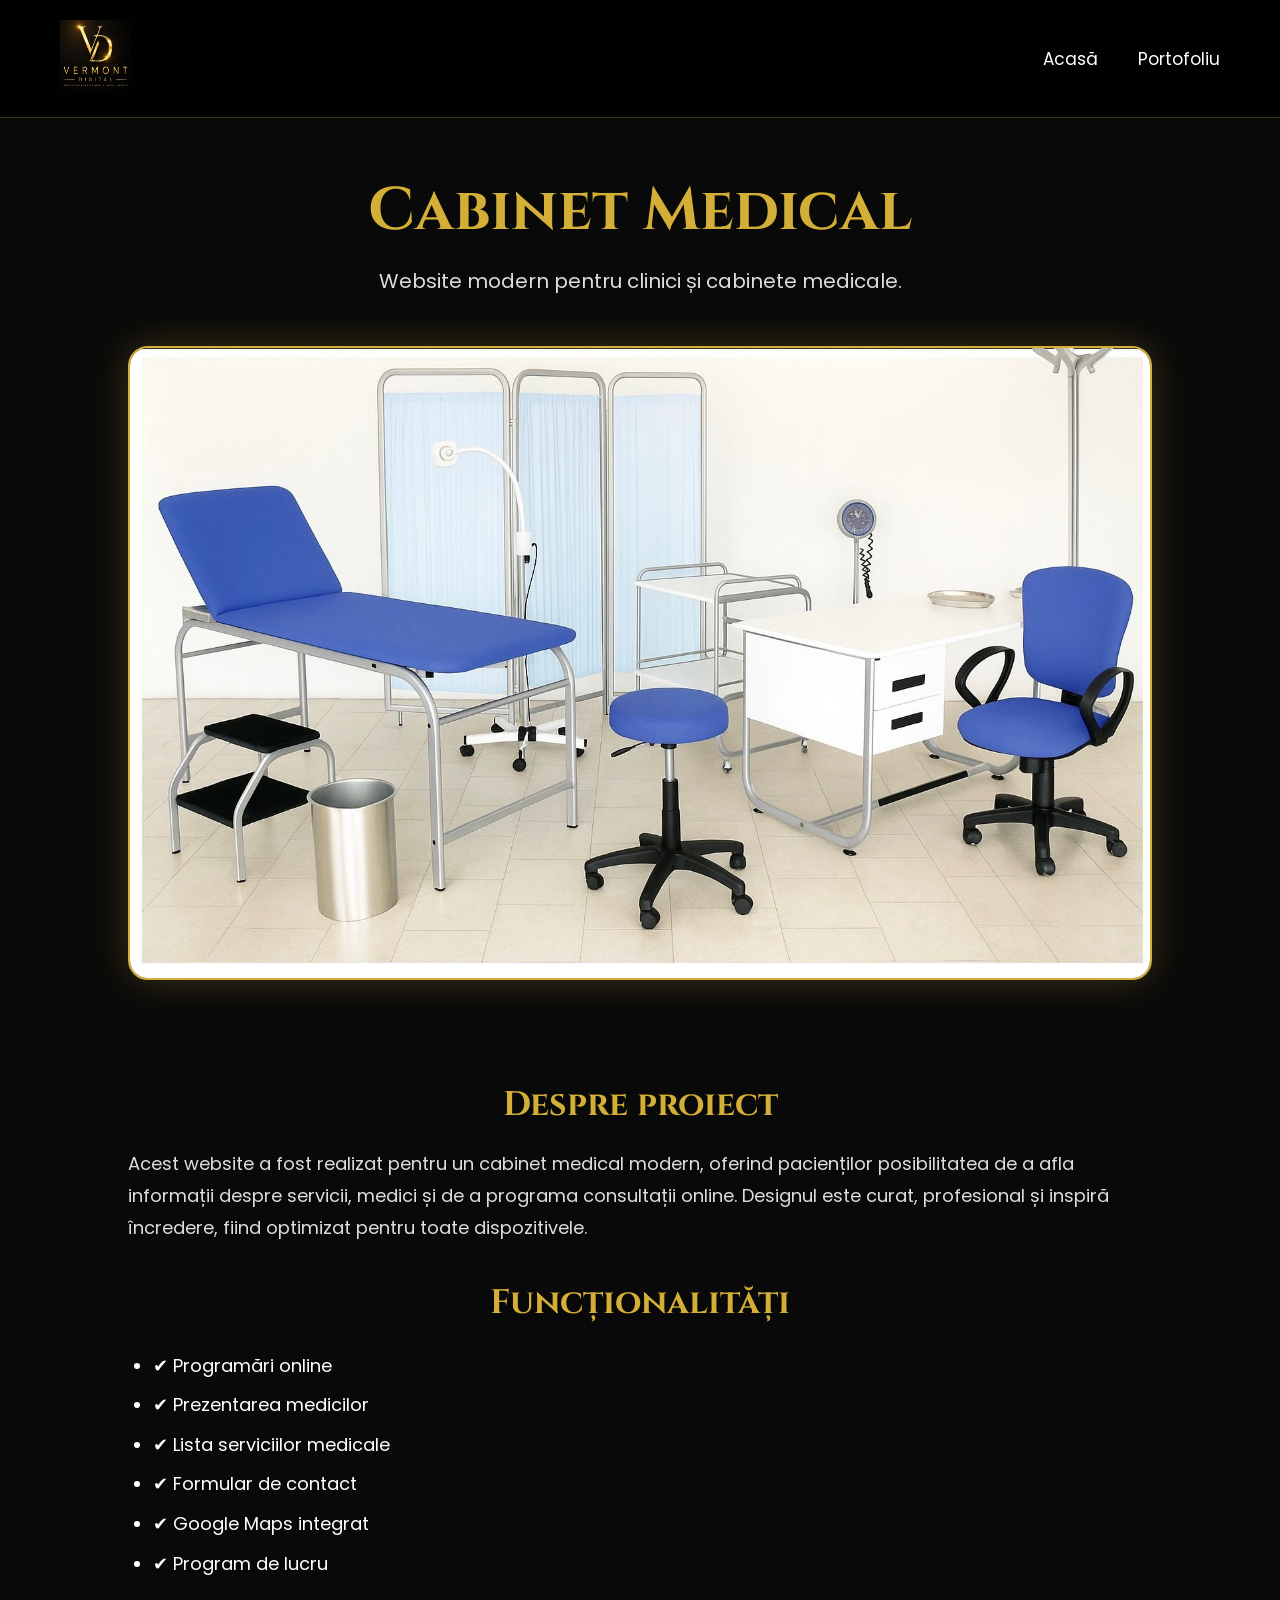
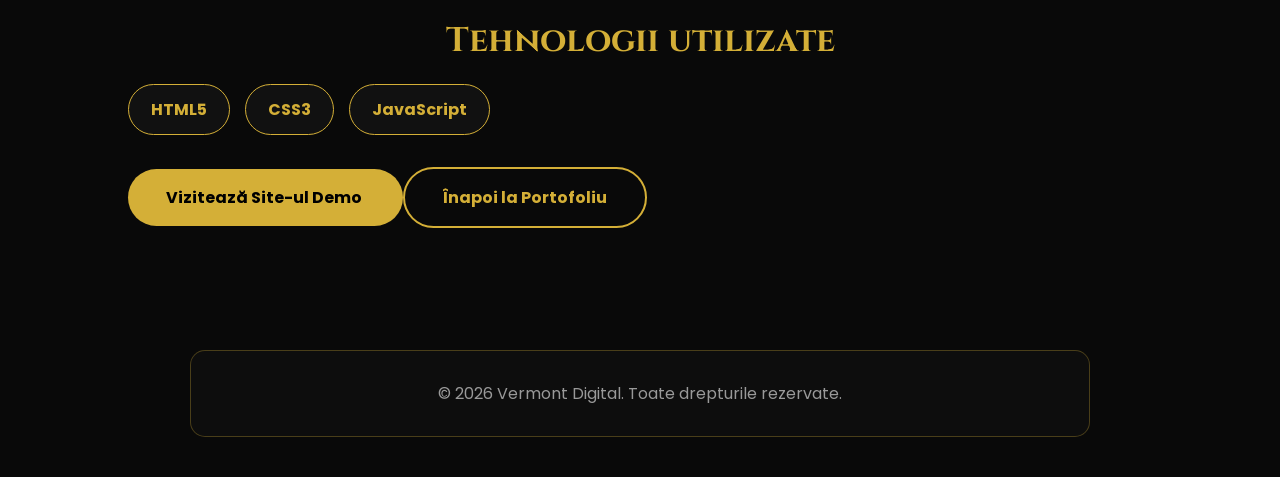
==== cabinet-medical.html @ 19df6a09 "Add files via upload" ====
<!DOCTYPE html>
<html lang="ro">

<head>

<meta charset="UTF-8">
<meta name="viewport" content="width=device-width, initial-scale=1.0">

<title>Cabinet Medical | Vermont Digital</title>

<link rel="stylesheet" href="style.css">

<link href="https://fonts.googleapis.com/css2?family=Cinzel:wght@400;700&family=Poppins:wght@300;400;600&display=swap" rel="stylesheet">

</head>

<body>

<header>

<nav>

<div class="logo">
<img src="logo.png" alt="Logo">
</div>

<ul>
<li><a href="index.html">Acasă</a></li>
<li><a href="portofoliu.html">Portofoliu</a></li>
</ul>

</nav>

</header>

<section class="project-page">

<div class="project-container">

<h1>Cabinet Medical</h1>

<p class="subtitle">
Website modern pentru clinici și cabinete medicale.
</p>

<img src="site3.png" class="project-image" alt="Cabinet Medical">

<div class="project-info">

<h2>Despre proiect</h2>

<p>

Acest website a fost realizat pentru un cabinet medical modern, oferind pacienților posibilitatea de a afla informații despre servicii, medici și de a programa consultații online.

Designul este curat, profesional și inspiră încredere, fiind optimizat pentru toate dispozitivele.

</p>

<h2>Funcționalități</h2>

<ul>

<li>✔ Programări online</li>

<li>✔ Prezentarea medicilor</li>

<li>✔ Lista serviciilor medicale</li>

<li>✔ Formular de contact</li>

<li>✔ Google Maps integrat</li>

<li>✔ Program de lucru</li>

</ul>

<h2>Tehnologii utilizate</h2>

<div class="tech">

<span>HTML5</span>

<span>CSS3</span>

<span>JavaScript</span>

</div>

<br><br>

<a href="cabinet-demo.html" class="btn">
Vizitează Site-ul Demo
</a>

<a href="portofoliu.html" class="btn2">
Înapoi la Portofoliu
</a>

</div>

</div>

</section>

<footer>

<p>© 2026 Vermont Digital. Toate drepturile rezervate.</p>

</footer>

</body>

</html>
---- style.css ----
*{
margin:0;
padding:0;
box-sizing:border-box;
scroll-behavior:smooth;
}

body{
background:#090909;
font-family:Poppins,sans-serif;
color:white;
overflow-x:hidden;
}

#particles{
position:fixed;
width:100%;
height:100%;
background:
radial-gradient(circle at top,#d4af3720 0%,transparent 40%),
radial-gradient(circle at bottom,#d4af3710 0%,transparent 45%);
z-index:-1;
}

header{
position:fixed;
width:100%;
top:0;
left:0;
background:rgba(0,0,0,.85);
backdrop-filter:blur(15px);
padding:20px 60px;
z-index:999;
border-bottom:1px solid rgba(212,175,55,.3);
}

nav{
display:flex;
justify-content:space-between;
align-items:center;
}

.logo img{
height:70px;
transition:.4s;
}

.logo img:hover{
transform:scale(1.08);
}

nav ul{
display:flex;
gap:40px;
list-style:none;
}

nav ul li a{
text-decoration:none;
color:white;
font-size:17px;
transition:.3s;
position:relative;
}

nav ul li a:hover{
color:#D4AF37;
}

nav ul li a::after{
content:'';
position:absolute;
left:0;
bottom:-8px;
width:0;
height:2px;
background:#D4AF37;
transition:.4s;
}

nav ul li a:hover::after{
width:100%;
}

#home{
height:100vh;
display:flex;
justify-content:center;
align-items:center;
text-align:center;
padding:30px;
}

.hero h1{
font-family:Cinzel;
font-size:65px;
color:#D4AF37;
margin-bottom:30px;
text-shadow:0 0 25px rgba(212,175,55,.5);
}

.hero p{
font-size:22px;
max-width:850px;
margin:auto;
line-height:1.8;
color:#ddd;
}

.buttons{
margin-top:45px;
display:flex;
justify-content:center;
gap:25px;
flex-wrap:wrap;
}

.btn,.btn2{
padding:17px 38px;
text-decoration:none;
border-radius:50px;
font-weight:bold;
transition:.4s;
}

.btn{
background:#D4AF37;
color:black;
}

.btn:hover{
transform:translateY(-5px);
box-shadow:0 0 30px gold;
}

.btn2{
border:2px solid #D4AF37;
color:#D4AF37;
}

.btn2:hover{
background:#D4AF37;
color:black;
}

section{
padding:120px 12%;
}

h2{
font-family:Cinzel;
font-size:48px;
text-align:center;
margin-bottom:50px;
color:#D4AF37;
}

#about p{
font-size:20px;
text-align:center;
max-width:1000px;
margin:auto;
line-height:2;
}

.cards{
display:grid;
grid-template-columns:repeat(auto-fit,minmax(280px,1fr));
gap:35px;
margin-top:70px;
}

.card{
background:#111;
padding:45px;
border-radius:18px;
border:1px solid rgba(212,175,55,.2);
transition:.4s;
}

.card:hover{
transform:translateY(-15px);
border-color:#D4AF37;
box-shadow:0 0 35px rgba(212,175,55,.35);
}

.card h3{
color:#D4AF37;
font-size:28px;
margin-bottom:20px;
}

.card p{
color:#ddd;
line-height:1.8;
}

.stats{
display:flex;
justify-content:space-around;
flex-wrap:wrap;
background:#111;
}

.stat{
text-align:center;
padding:50px;
}

.stat h2{
font-size:55px;
color:#D4AF37;
margin-bottom:10px;
}

#contact{
text-align:center;
}

#contact p{
font-size:22px;
margin:20px;
}

footer{
background:black;
padding:40px;
text-align:center;
color:#999;
border-top:1px solid rgba(212,175,55,.3);
}

::-webkit-scrollbar{
width:10px;
}

::-webkit-scrollbar-track{
background:black;
}

::-webkit-scrollbar-thumb{
background:#D4AF37;
border-radius:30px;
}

@media(max-width:900px){

.hero h1{
font-size:42px;
}

.hero p{
font-size:18px;
}

nav{
flex-direction:column;
gap:20px;
}

nav ul{
flex-wrap:wrap;
justify-content:center;
}

h2{
font-size:36px;
}

}

#home{
    position:relative;
    height:100vh;
    overflow:hidden;
    display:flex;
    justify-content:center;
    align-items:center;
    text-align:center;
}

#bg-video{
    position:absolute;
    top:50%;
    left:50%;
    width:100%;
    height:100%;
    object-fit:cover;
    transform:translate(-50%,-50%);
    z-index:-3;
}

.overlay{
    position:absolute;
    width:100%;
    height:100%;
    background:linear-gradient(
        rgba(0,0,0,.80),
        rgba(0,0,0,.45),
        rgba(0,0,0,.85)
    );
    z-index:-2;
}

.hero{
    max-width:900px;
    padding:20px;
}

.hero-logo{
    width:170px;
    margin-bottom:30px;
    animation:float 4s ease-in-out infinite;
}

.hero h1{
    font-size:70px;
    color:#D4AF37;
    font-family:Cinzel;
    margin-bottom:15px;
    text-shadow:0 0 20px rgba(212,175,55,.5);
}

.hero h3{
    color:white;
    letter-spacing:5px;
    margin-bottom:30px;
    font-weight:300;
}

.hero p{
    font-size:20px;
    line-height:1.8;
    color:#ddd;
}

@keyframes float{

0%{
transform:translateY(0px);
}

50%{
transform:translateY(-12px);
}

100%{
transform:translateY(0px);
}

}

.scroll-down{
position:absolute;
bottom:30px;
left:50%;
transform:translateX(-50%);
font-size:40px;
color:#D4AF37;
animation:bounce 2s infinite;
}

@keyframes bounce{

0%,100%{
transform:translate(-50%,0);
}

50%{
transform:translate(-50%,15px);
}

}

.project-page{

padding:170px 10% 80px;

}

.project-container{

max-width:1100px;

margin:auto;

}

.project-container h1{

font-family:Cinzel;

font-size:60px;

color:#D4AF37;

text-align:center;

margin-bottom:15px;

}

.subtitle{

text-align:center;

font-size:20px;

color:#ddd;

margin-bottom:50px;

}

.project-image{

width:100%;

border-radius:20px;

border:2px solid #D4AF37;

box-shadow:0 0 40px rgba(212,175,55,.25);

margin-bottom:60px;

}

.project-info h2{

color:#D4AF37;

margin:35px 0 20px;

font-size:34px;

}

.project-info p{

line-height:1.8;

font-size:18px;

color:#ddd;

}

.project-info ul{

margin-left:25px;

line-height:2.2;

font-size:18px;

}

.tech{

display:flex;

gap:15px;

flex-wrap:wrap;

margin-top:20px;

}

.tech span{

background:#111;

padding:12px 22px;

border:1px solid #D4AF37;

border-radius:40px;

color:#D4AF37;

font-weight:bold;

transition:.3s;

}

.tech span:hover{

background:#D4AF37;

color:black;

}

.portfolio-btn{
    display:inline-block;
    margin-top:20px;
    padding:10px 22px;
    background:#D4AF37;
    color:#000;
    text-decoration:none;
    font-size:15px;
    font-weight:600;
    border-radius:30px;
    transition:0.3s;
}

.portfolio-btn:hover{
    background:#f0c85a;
    transform:translateY(-3px);
    box-shadow:0 0 15px rgba(212,175,55,.5);
}

#contact{
    display:flex;
    flex-direction:column;
    align-items:center;
    justify-content:center;
    text-align:center;
    padding:100px 20px 40px;
}

#contact h2{
    margin-bottom:40px;
}

#contact p{
    font-size:22px;
    margin:12px 0;
}

.social-icons{
    display:flex;
    gap:25px;
    margin:35px 0;
}

.social-icons a{
    width:65px;
    height:65px;
    display:flex;
    justify-content:center;
    align-items:center;
    border:2px solid #D4AF37;
    border-radius:50%;
    color:#D4AF37;
    font-size:30px;
    text-decoration:none;
    transition:.3s;
}

.social-icons a:hover{
    background:#D4AF37;
    color:#000;
    transform:translateY(-6px);
    box-shadow:0 0 20px rgba(212,175,55,.5);
}

footer{
    width:100%;
    max-width:900px;
    margin:60px auto 40px;
    padding:30px;
    text-align:center;
    border:1px solid rgba(212,175,55,.3);
    border-radius:15px;
    background:#0d0d0d;
}

footer p{
    color:#999;
    margin:0;
}

/* ===== HEADER ===== */

.header{
    position:fixed;
    top:0;
    left:0;
    width:100%;
    z-index:1000;
    background:rgba(0,0,0,.45);
    backdrop-filter:blur(15px);
    border-bottom:1px solid rgba(212,175,55,.25);
}

.navbar{
    max-width:1400px;
    margin:auto;
    padding:18px 40px;
    display:flex;
    justify-content:space-between;
    align-items:center;
}

.logo img{
    width:70px;
    transition:.3s;
}

.logo img:hover{
    transform:scale(1.08) rotate(3deg);
}

.nav-links{
    display:flex;
    list-style:none;
    gap:35px;
}

.nav-links li{
    list-style:none;
}

.nav-links a{
    color:white;
    text-decoration:none;
    font-size:17px;
    font-weight:500;
    transition:.3s;
    position:relative;
}

.nav-links a::after{
    content:"";
    position:absolute;
    left:0;
    bottom:-6px;
    width:0%;
    height:2px;
    background:#D4AF37;
    transition:.3s;
}

.nav-links a:hover{
    color:#D4AF37;
}

.nav-links a:hover::after{
    width:100%;
}

.pricing{
    padding:170px 8%;
    text-align:center;
}

.pricing h1{
    font-size:55px;
    color:#D4AF37;
    margin-bottom:20px;
    font-family:'Cinzel',serif;
}

.pricing p{
    color:#ccc;
    margin-bottom:70px;
    font-size:18px;
}

.pricing-cards{
    display:flex;
    justify-content:center;
    gap:40px;
    flex-wrap:wrap;
}

.price-card{
    width:340px;
    background:#111;
    border:1px solid rgba(212,175,55,.3);
    border-radius:20px;
    padding:40px;
    transition:.4s;
    position:relative;
}

.price-card:hover{
    transform:translateY(-10px);
    box-shadow:0 0 35px rgba(212,175,55,.35);
}

.price-card h2{
    color:#D4AF37;
    margin-bottom:20px;
}

.price-card h3{
    font-size:42px;
    color:white;
    margin-bottom:30px;
}

.price-card ul{
    list-style:none;
    padding:0;
    margin-bottom:35px;
}

.price-card ul li{
    color:#ddd;
    margin:15px 0;
}

.premium{
    border:2px solid #D4AF37;
    transform:scale(1.05);
}

.best{
    position:absolute;
    top:-15px;
    left:50%;
    transform:translateX(-50%);
    background:#D4AF37;
    color:#000;
    padding:8px 20px;
    border-radius:30px;
    font-weight:bold;
}

.popup{

display:none;

position:fixed;

left:0;

top:0;

width:100%;

height:100%;

background:rgba(0,0,0,.75);

backdrop-filter:blur(8px);

z-index:9999;

}

.popup-content{

background:#111;

width:600px;

max-width:90%;

margin:50px auto;

padding:35px;

border-radius:20px;

border:2px solid #D4AF37;

animation:popup .4s;

}

@keyframes popup{

from{

opacity:0;

transform:translateY(-50px);

}

to{

opacity:1;

transform:translateY(0);

}

}

.popup-content h2{

text-align:center;

color:#D4AF37;

margin-bottom:30px;

}

.popup-content input,

.popup-content select,

.popup-content textarea{

width:100%;

padding:14px;

margin:10px 0;

background:#222;

color:white;

border:1px solid #444;

border-radius:10px;

font-size:15px;

}

.popup-content{
    background:#111;
    width:600px;
    max-width:90%;
    max-height:85vh;
    overflow-y:auto;
    margin:40px auto;
    padding:35px;
    border-radius:20px;
    border:2px solid #D4AF37;
    animation:popup .4s;
}


.close{

float:right;

font-size:35px;

color:white;

cursor:pointer;

}

.close:hover{

color:#D4AF37;

}

.popup-content form{
    display:flex;
    flex-direction:column;
    gap:15px;
}

.popup-content button{
    width:100%;
    padding:15px;
    background:#D4AF37;
    color:#000;
    border:none;
    border-radius:10px;
    font-size:18px;
    font-weight:bold;
    cursor:pointer;
    transition:.3s;
}

.popup-content button:hover{
    background:#f5c84b;
    transform:scale(1.03);
}
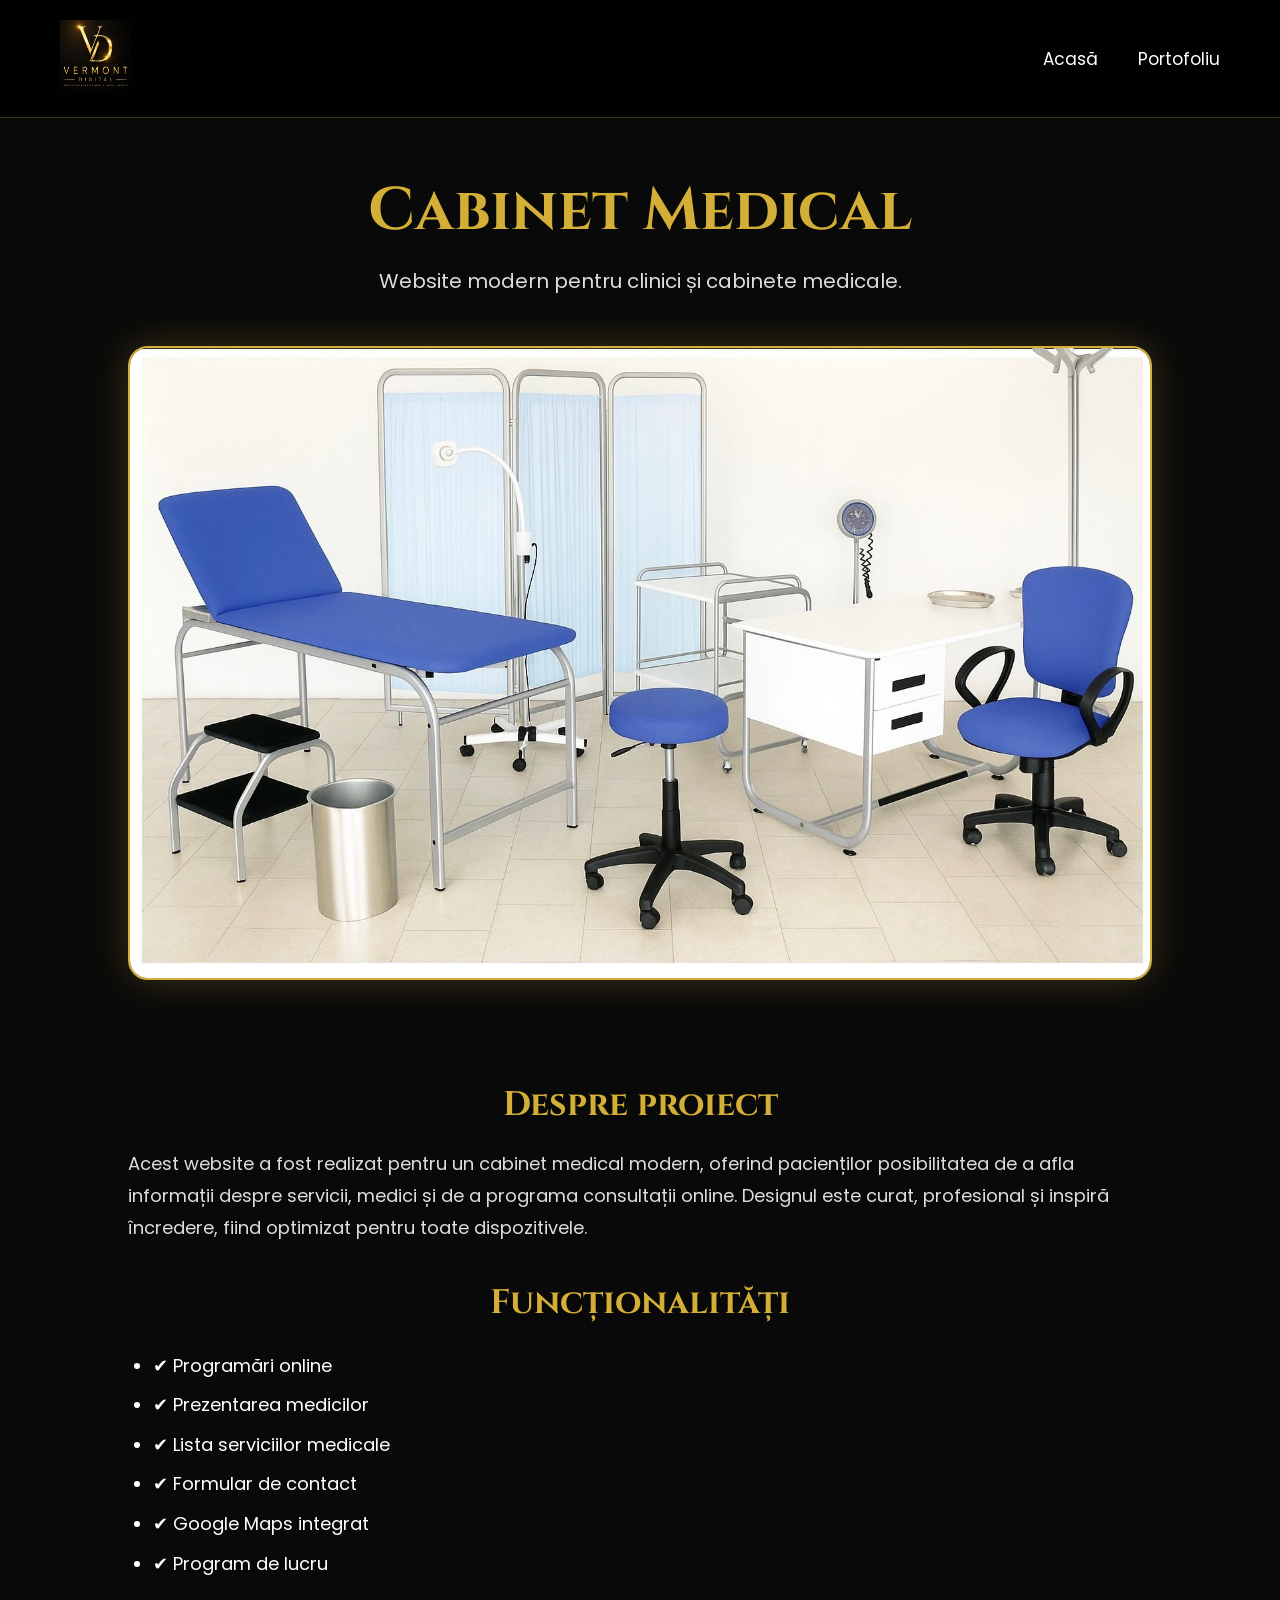
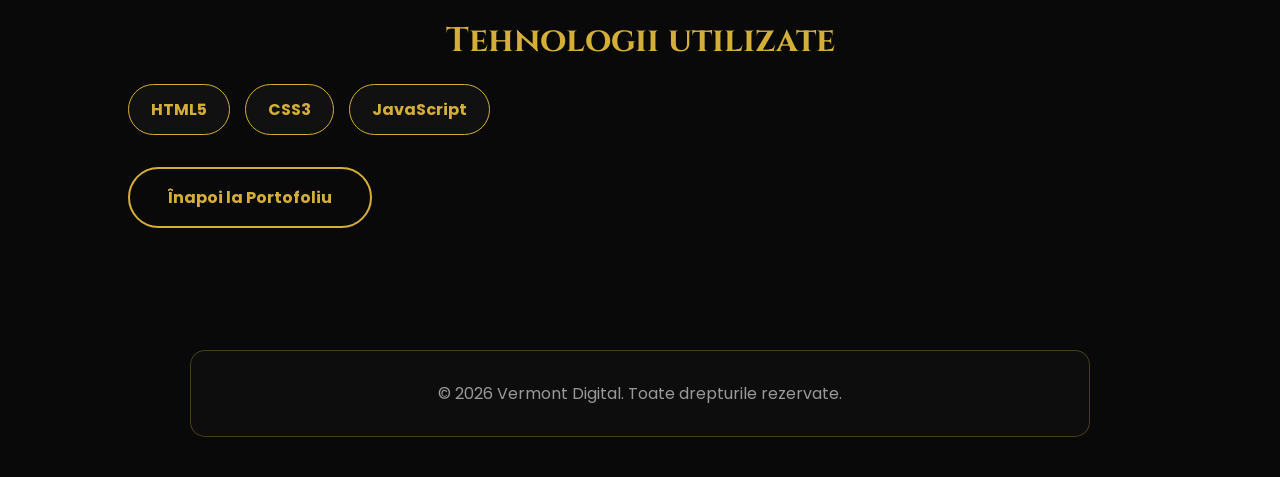
==== commit cf2d5ea8: "Update cabinet-medical.html" ====
--- a/cabinet-medical.html
+++ b/cabinet-medical.html
@@ -89,10 +89,6 @@
 
 <br><br>
 
-<a href="cabinet-demo.html" class="btn">
-Vizitează Site-ul Demo
-</a>
-
 <a href="portofoliu.html" class="btn2">
 Înapoi la Portofoliu
 </a>
@@ -111,4 +107,4 @@
 
 </body>
 
-</html>+</html>
--- a/style.css
+++ b/style.css
@@ -873,3 +873,174 @@
     background:#f5c84b;
     transform:scale(1.03);
 }
+
+/* ========================= */
+/*      RESPONSIVE MOBILE    */
+/* ========================= */
+
+@media (max-width: 768px){
+
+body{
+    overflow-x:hidden;
+}
+
+/* Navbar */
+
+.navbar{
+    flex-direction:column;
+    padding:15px;
+}
+
+.logo img{
+    width:60px;
+    margin-bottom:15px;
+}
+
+.nav-links{
+    flex-wrap:wrap;
+    justify-content:center;
+    gap:15px;
+    padding:0;
+}
+
+.nav-links a{
+    font-size:15px;
+}
+
+/* Hero */
+
+.hero{
+    padding:140px 20px 80px;
+    text-align:center;
+}
+
+.hero-logo{
+    width:120px;
+}
+
+.hero h1{
+    font-size:38px;
+}
+
+.hero h3{
+    font-size:20px;
+}
+
+.hero p{
+    font-size:16px;
+    line-height:1.8;
+}
+
+.buttons{
+    display:flex;
+    flex-direction:column;
+    gap:15px;
+    align-items:center;
+}
+
+.btn,
+.btn2{
+    width:100%;
+    max-width:300px;
+    text-align:center;
+}
+
+/* Despre */
+
+.container{
+    width:90%;
+}
+
+/* Carduri */
+
+.cards{
+    display:flex;
+    flex-direction:column;
+    align-items:center;
+    gap:25px;
+}
+
+.card{
+    width:95%;
+}
+
+/* Statistici */
+
+.stats{
+    display:flex;
+    flex-direction:column;
+    gap:25px;
+    text-align:center;
+}
+
+/* Contact */
+
+#contact{
+    padding:60px 20px;
+}
+
+.social-icons{
+    justify-content:center;
+}
+
+.social-icons a{
+    width:60px;
+    height:60px;
+    font-size:28px;
+}
+
+/* Footer */
+
+.footer-logo{
+    width:90px;
+}
+
+/* Portofoliu */
+
+.portfolio-img{
+    width:100%;
+    height:auto;
+}
+
+/* Pachete */
+
+.pricing-cards{
+    flex-direction:column;
+    align-items:center;
+}
+
+.price-card{
+    width:95%;
+}
+
+.premium{
+    transform:none;
+}
+
+/* Popup ofertă */
+
+.popup-content{
+    width:95%;
+    max-height:90vh;
+    padding:20px;
+}
+
+.popup-content input,
+.popup-content select,
+.popup-content textarea{
+    font-size:16px;
+}
+
+/* Video */
+
+#bg-video{
+    object-fit:cover;
+}
+
+/* Scroll */
+
+.scroll-down{
+    display:none;
+}
+
+}
